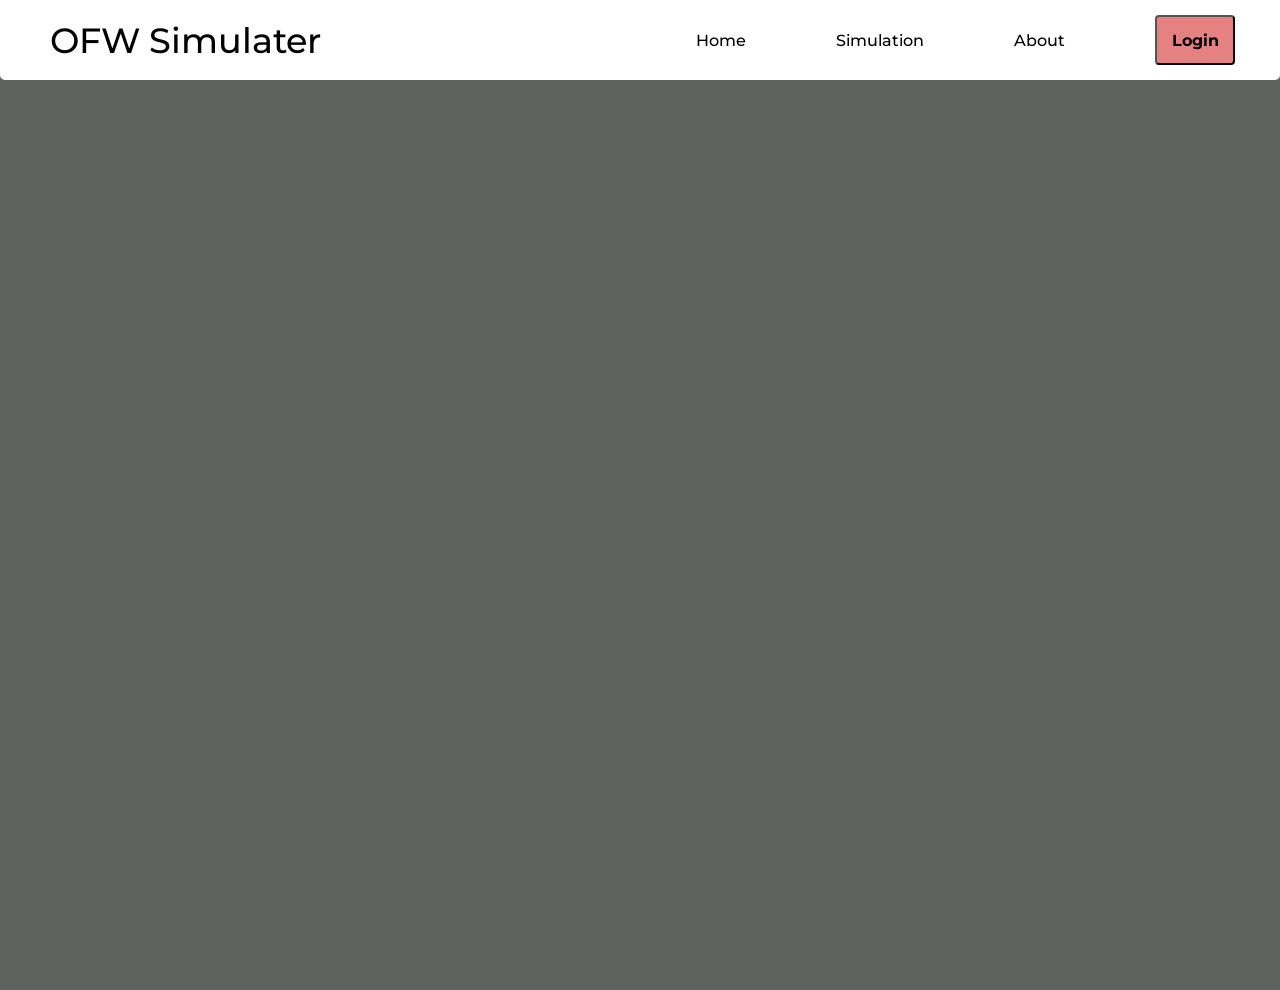
==== about.html @ eb6a1bdf "today work" ====
<!DOCTYPE html>
<html>
    <head>
        <link rel="stylesheet" href="index.css">
        <link rel="stylesheet" href="header.css">
        <link rel="stylesheet" href="login.css">

        <link rel="preconnect" href="https://fonts.googleapis.com">
        <link rel="preconnect" href="https://fonts.gstatic.com" crossorigin>
        <link href="https://fonts.googleapis.com/css2?family=Montserrat:ital,wght@0,100..900;1,100..900&display=swap" rel="stylesheet">
    </head>
    <body>
        <div class="header">
            <div class="left">
                OFW Simulater
            </div>
            <div class="right">
                <a href="index.html" class="a1"><p>Home</p></a>
                <a href="simulation.html" class="a2"><p>Simulation</p></a>
                <a href="about.html" class="a2"><p>About</p></a>
                <button onclick="togglelogin()">Login</button>
            </div>
        </div>

        <div class="login">
            <p>Login</p>
            <input type="text" placeholder="Name">
            <input type="text" placeholder="Email">
            <input type="text" placeholder="Password">
            <button onclick="togglelogin()">Enter</button>
        </div>

        <script>
            function togglelogin()
            {
                document.querySelector('.login').classList.toggle('active');
            }
            function togglemove()
            {
                document.querySelector('a1').classList.toggle('active');
                document.querySelector('a2').classList.toggle('active');
                document.querySelector('a3').classList.toggle('active');
                console.log(document.querySelector('a1').className);
            }
        </script>
    </body>
</html>
---- index.css ----
.body.active{
    filter: blur(5px);
}

body{
    margin: 0;
    height: 110vh;
    display: flex;
    justify-content: center;
    align-items: center;
    background-color: rgb(94, 99, 96);
.card{
    height: 80vh;
    width: 1400px;
    background-color: black;
    display: flex;
    box-shadow: 10px 20px 40px rgba(0, 0,0,0.9);
    border-radius: 10px;
    overflow: hidden;
    filter: blur(0px);
}
.imgbox{
    height: 80vh;
    width: 700px;
    display: inline-block;
}
.textbox{
    height: 80vh;
    width: 700px;
    display: inline;
    background-color: white;
}
.imgbox img{
    object-fit: cover;
    height: 100%;
    width: 100%;
}
.phy{
    font-family: sans-serif;
    margin-left: 60px;
    margin-top: 40px;
    font-weight: 600;
    display: flex;
    align-items: center;
}
.title{
    font-family: Montserrat;
    margin-top: 50px;
    margin-left: 55px;
    font-size: 52px;
    font-weight: 700;
}
.phy img{
    height: 20px;
    margin-right: 10px;
}
.button{
    margin-top: 30px;
    margin-left: 55px;
}
.button button{
    height: 50px;
    width: 300px;
    font-size: 30px;
    font-weight: 700;
    
    font-family: montserrat;
    background-color: rgba(214, 45, 45, 0.6);
    border: none;
    box-shadow: 10px 20px 30px rgba(0, 0,0,0.4);
    border-radius: 3px;
}
---- header.css ----
.header{
  position: fixed;
  top: 0;
  left: 0;
  right: 0;
  height: 80px;
  background-color:white;
  display: flex;
  flex-direction: row;
  justify-content: space-between;
  align-items: center;
  border-bottom-left-radius: 5px ;
  border-bottom-right-radius: 5px;
  z-index: 1000;

}
.right{
  display: flex;
  flex-direction: row;
  justify-content: space-between;
  align-items: center;
}
.right p,button{
  margin: 45px;
  font-family: Montserrat;
  font-weight: 500;
  font-size: 16px;
}
.right button{
  height: 50px;
  width: 80px;
  background-color:rgba(214, 45, 45, 0.6);
  border-radius: 4px;
  font-weight: 700;
}
.left{
  font-size: 35px;
  font-family: Montserrat;
  margin-left: 50px;
  font-weight: 500;
}
.a1,.a2,.a3{
    text-decoration: none;
    color: inherit;
}
.a1.active,.a2.active,.a3.active{
  border-bottom: 2px solid black;
}
---- login.css ----
.login.active{
    display: flex;
}
 
.login{
    display: none;
    flex-direction: column;
    align-items: center;
    position: fixed;
    height: 600px;
    width: 600px;
    background-color: white;
    border-radius: 8px;
    z-index: 1000;
}
.login input{
    margin: 20px;
    height: 50px;
    width: 400px;
    font-family:montserrat ;
    font-weight: 500;
    font-size: 18px;
    padding-left: 14px;
    background-color: rgba(0, 0, 0, 0.1);
    border: none;
    border-radius: 5px;
}
.login button{
    height: 40px;
    width: 400px;
    background-color: rgba(214, 45, 45, 0.6);
    font-family: montserrat ;
    font-size: 25px;
    font-weight: 700;
}

.login p{
    font-family: montserrat;
    font-size: 40px;
    font-weight: 700;
}
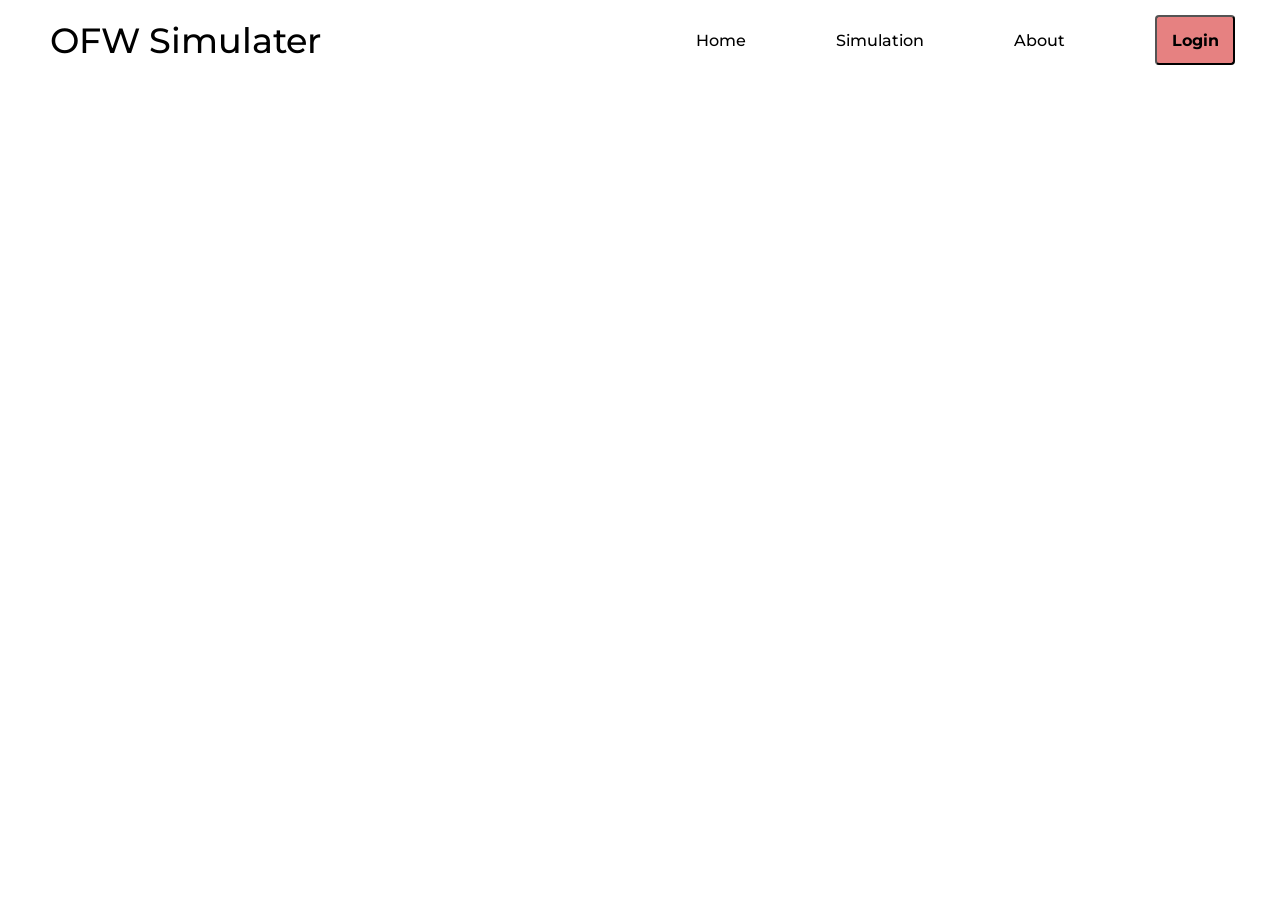
==== commit 828064ee: "simulation work" ====
--- a/about.html
+++ b/about.html
@@ -1,9 +1,10 @@
 <!DOCTYPE html>
 <html>
     <head>
-        <link rel="stylesheet" href="index.css">
+        
         <link rel="stylesheet" href="header.css">
         <link rel="stylesheet" href="login.css">
+        <link rel="stylesheet" href="about.css">
 
         <link rel="preconnect" href="https://fonts.googleapis.com">
         <link rel="preconnect" href="https://fonts.gstatic.com" crossorigin>
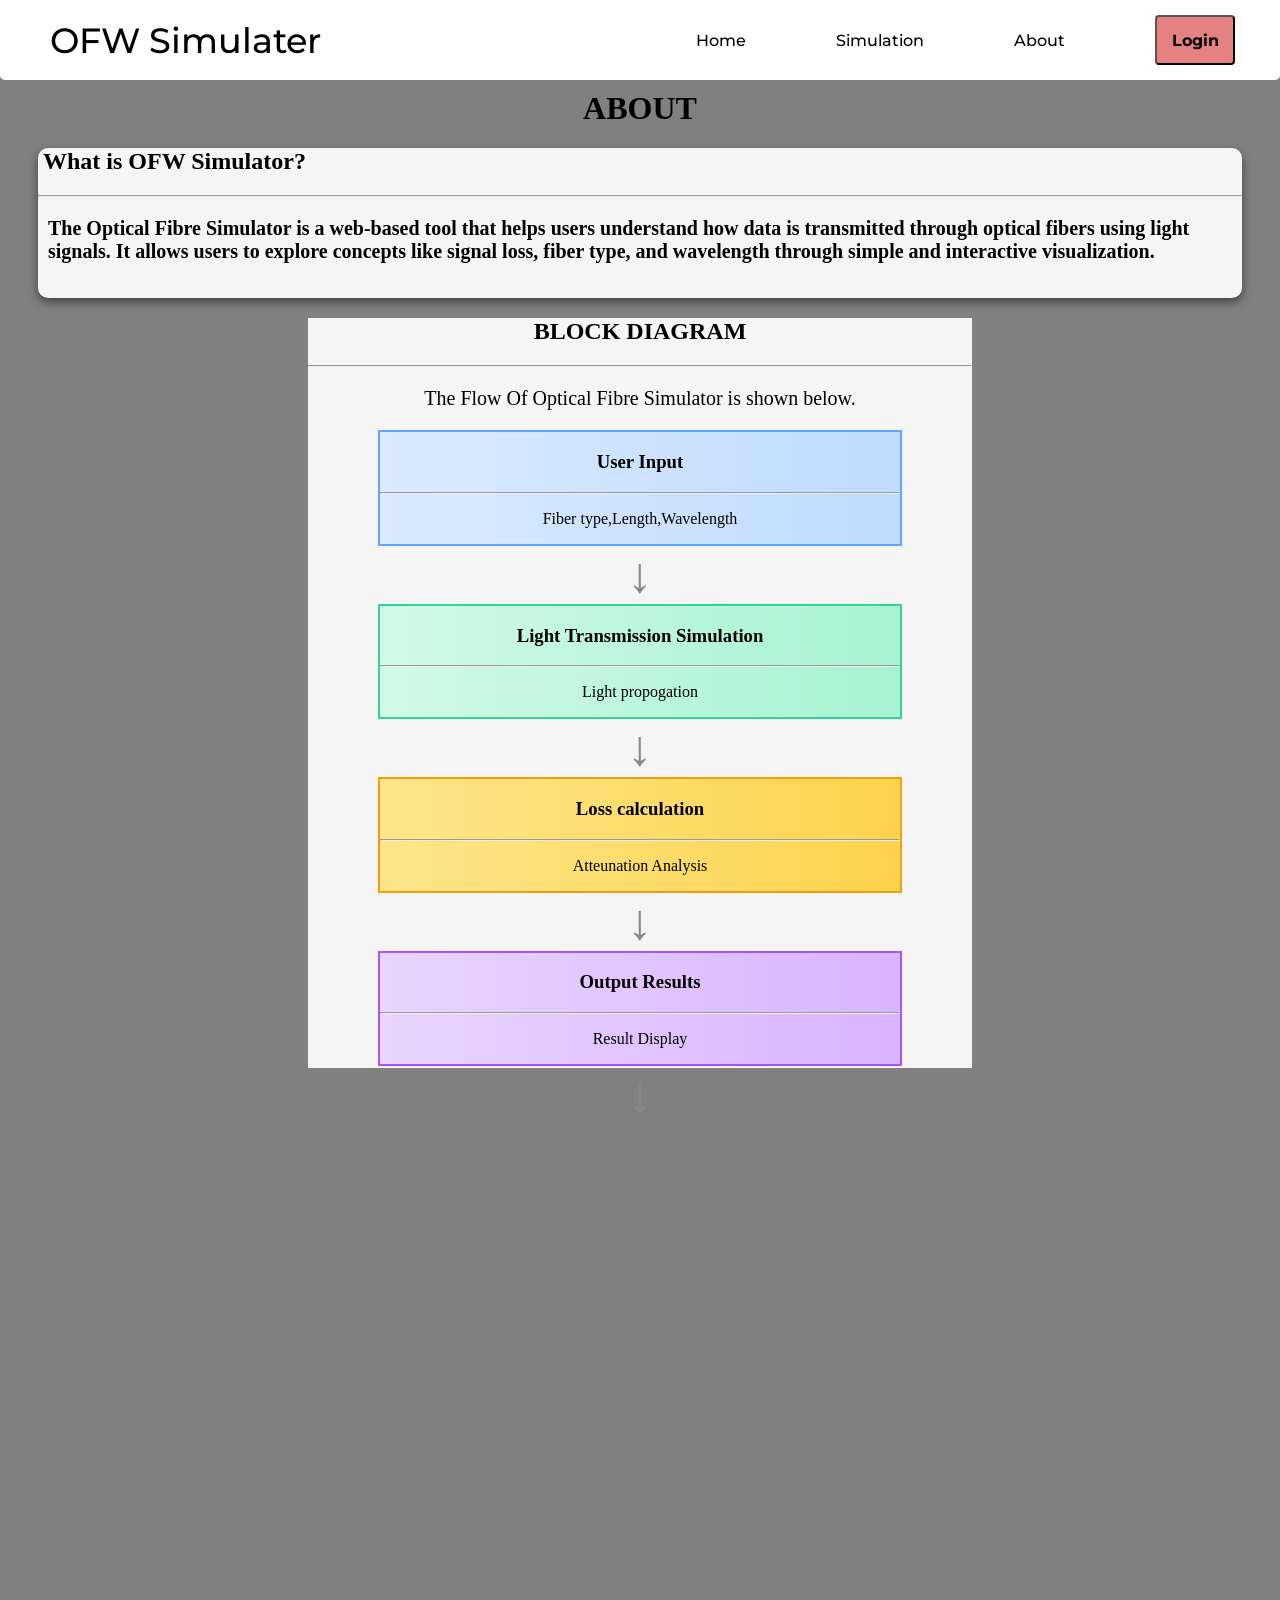
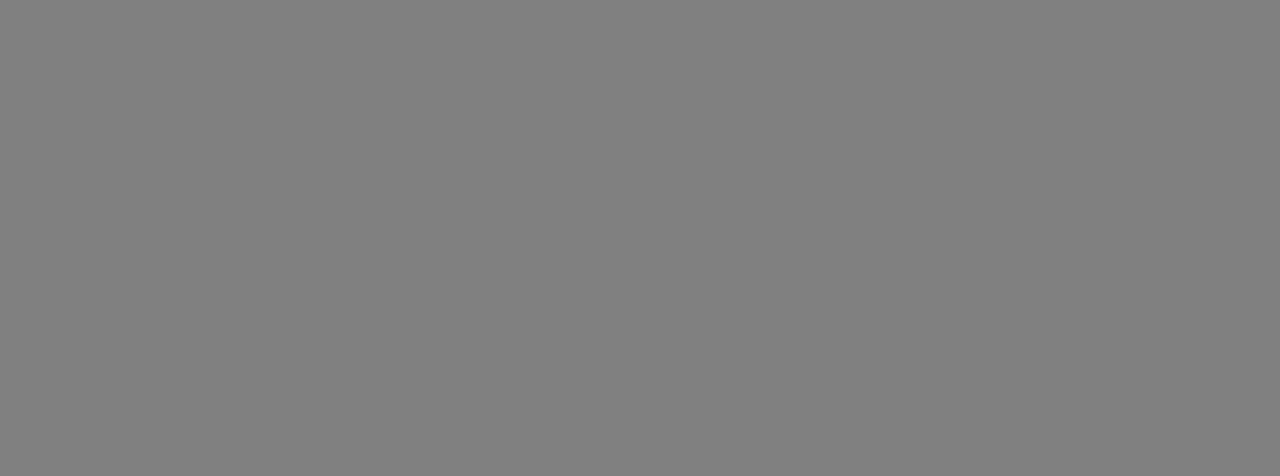
==== commit a8579dd9: "about work" ====
--- a/about.html
+++ b/about.html
@@ -22,6 +22,73 @@
                 <button onclick="togglelogin()">Login</button>
             </div>
         </div>
+        <div class="hd">
+            <center><h1>ABOUT</h1></center>
+        </div>
+        <div class="wfs">
+            <div>
+                <h2 class="w">What is OFW Simulator?</h2>
+
+            </div>
+            <hr>
+            <div class="para">
+                <p style="margin-left: 10px;">The Optical Fibre Simulator is a web-based tool that helps users understand how data is transmitted through optical fibers using light signals.
+
+It allows users to explore concepts like signal loss, fiber type, and wavelength through simple and interactive visualization.</p>
+
+            </div>
+
+        </div>
+
+        <div class="blockdiagram">
+            <center>
+            <h2>BLOCK DIAGRAM</h2><hr>
+            <p class="pa">The  Flow  Of  Optical  Fibre  Simulator  is  shown  below.</p>
+
+            </center>
+
+            <div class="block1">
+                <center>
+                    <h3>User Input</h3><hr>
+                <p>Fiber type,Length,Wavelength</p>
+                </center>
+            </div>
+            
+            <div class="arrow">
+               <center>↓</center> 
+               </div>
+               <div class="block2">
+                <center>
+                    <h3>Light Transmission Simulation</h3><hr>
+                <p>Light propogation</p>
+                </center>
+            </div>
+            
+            <div class="arrow">
+               <center>↓</center>
+            </div>
+            <div class="block3">
+                <center>
+                    <h3>Loss calculation</h3><hr>
+                <p>Atteunation Analysis</p>
+                </center>
+            </div>
+            
+            <div class="arrow">
+               <center>↓</center>
+            </div>
+            <div class="block4">
+                <center>
+                    <h3>Output Results</h3><hr>
+                <p>Result Display</p>
+                </center>
+            </div>
+            
+            <div class="arrow">
+               <center>↓</center>
+            </div>
+        </div>
+
 
         <div class="login">
             <p>Login</p>
--- a/about.css
+++ b/about.css
@@ -0,0 +1,64 @@
+body{
+    background-color: grey;
+     padding-bottom: 1000px;
+    
+
+}
+.hd{
+    margin-top: 90px;
+}
+.wfs{
+    background-color: #f5f5f5;
+    height: 150px;
+    margin-left: 30px;
+    margin-right: 30px;
+    border-radius: 10px;
+    box-shadow: 0 4px 10px rgba(0,0,0,0.5);
+
+}
+.para{
+    font-weight: bold;
+    font-size: 20px;
+    
+}
+.w{
+    margin-top: 10px;
+    margin-left: 5px;
+}
+.blockdiagram{
+    background-color: #f5f5f5;
+    margin-top: 20px;
+    height: 750px;
+    margin-left: 300px;
+    margin-right: 300px;
+
+
+}
+.pa{
+    font-size: 20px;
+}
+.block1{
+    background: linear-gradient(to right, #dbeafe, #bfdbfe);
+  border: 2px solid #60a5fa;
+  margin-left: 70px;
+  margin-right: 70px;
+}
+.arrow{
+    font-size: 50px;
+    color: #888;
+}
+.block2{
+    background: linear-gradient(to right, #d1fae5, #a7f3d0);
+  border: 2px solid #34d399;
+  margin-left: 70px;
+  margin-right: 70px;}
+.block3{
+    background: linear-gradient(to right, #fde68a, #fcd34d);
+  border: 2px solid #f59e0b;
+  margin-left: 70px;
+  margin-right: 70px;}
+.block4{
+    background: linear-gradient(to right, #e9d5ff, #d8b4fe);
+  border: 2px solid #a855f7;
+  margin-left: 70px;
+  margin-right: 70px;}  
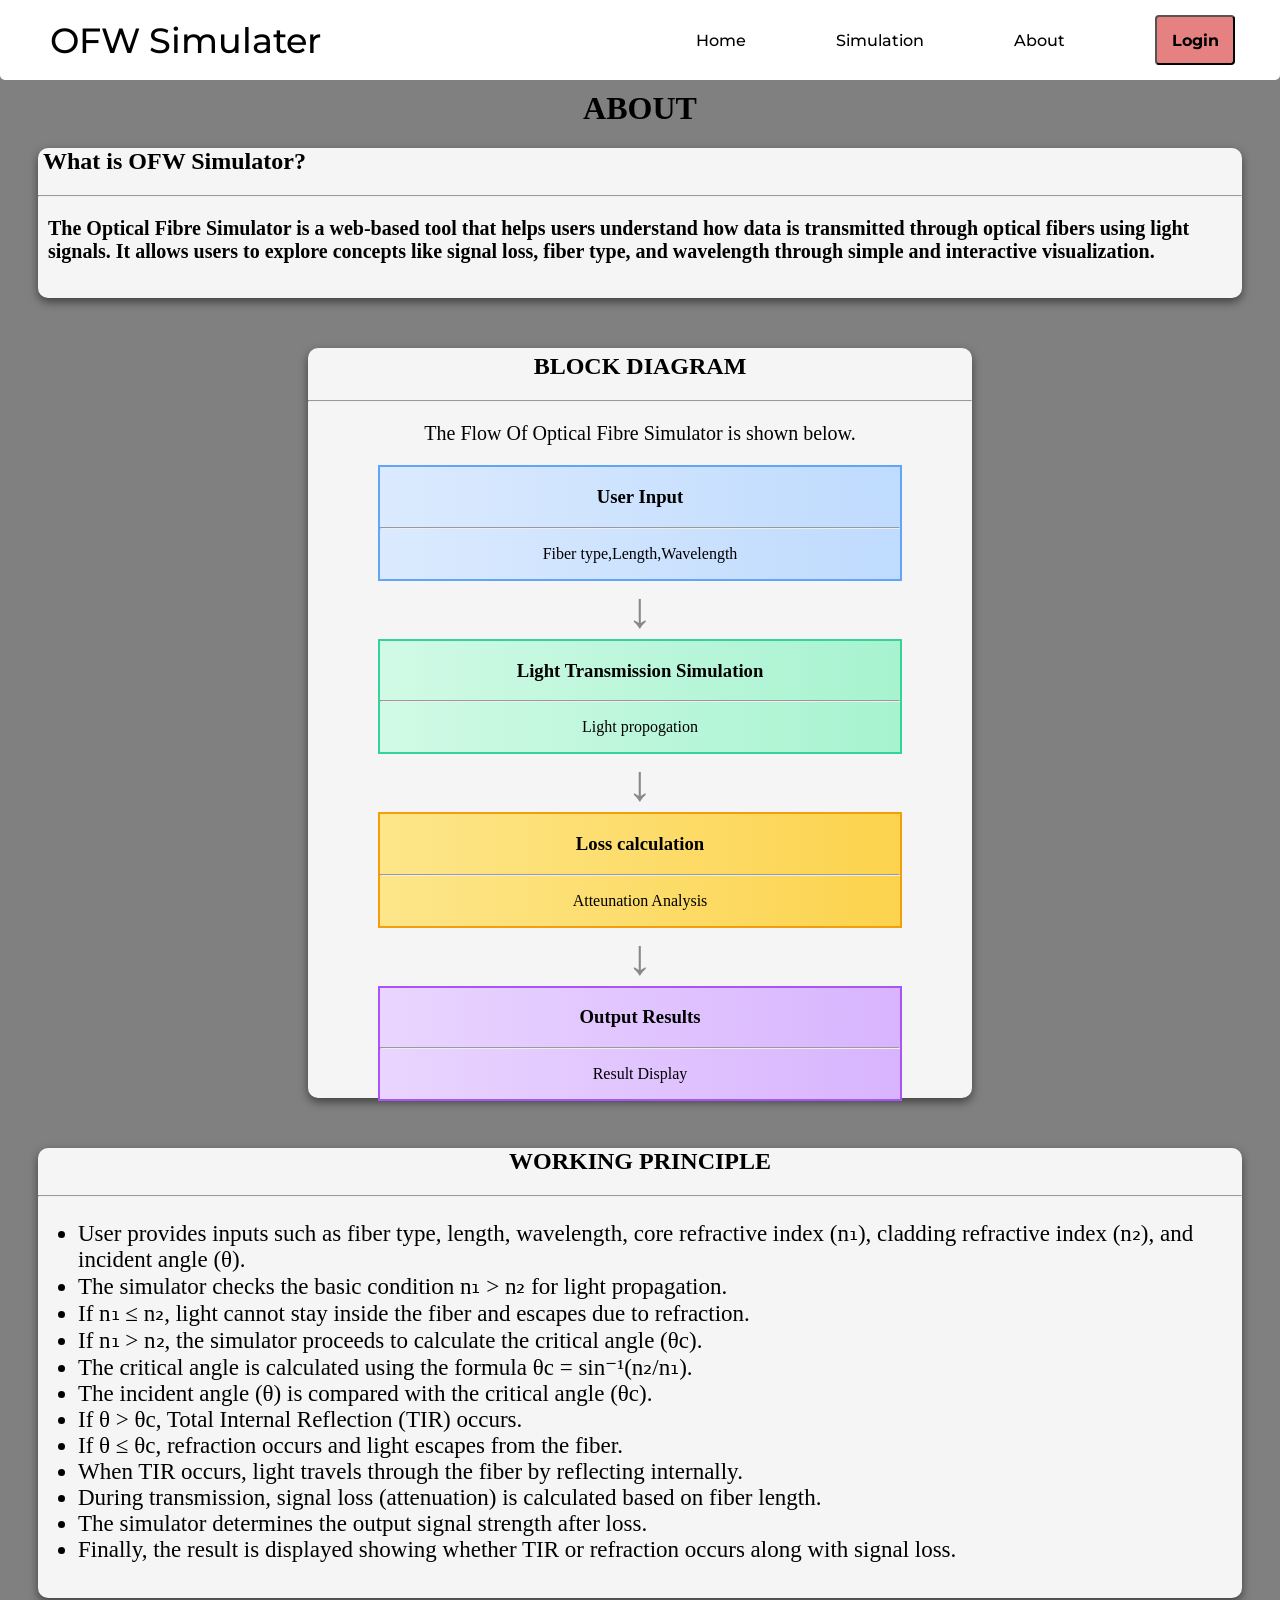
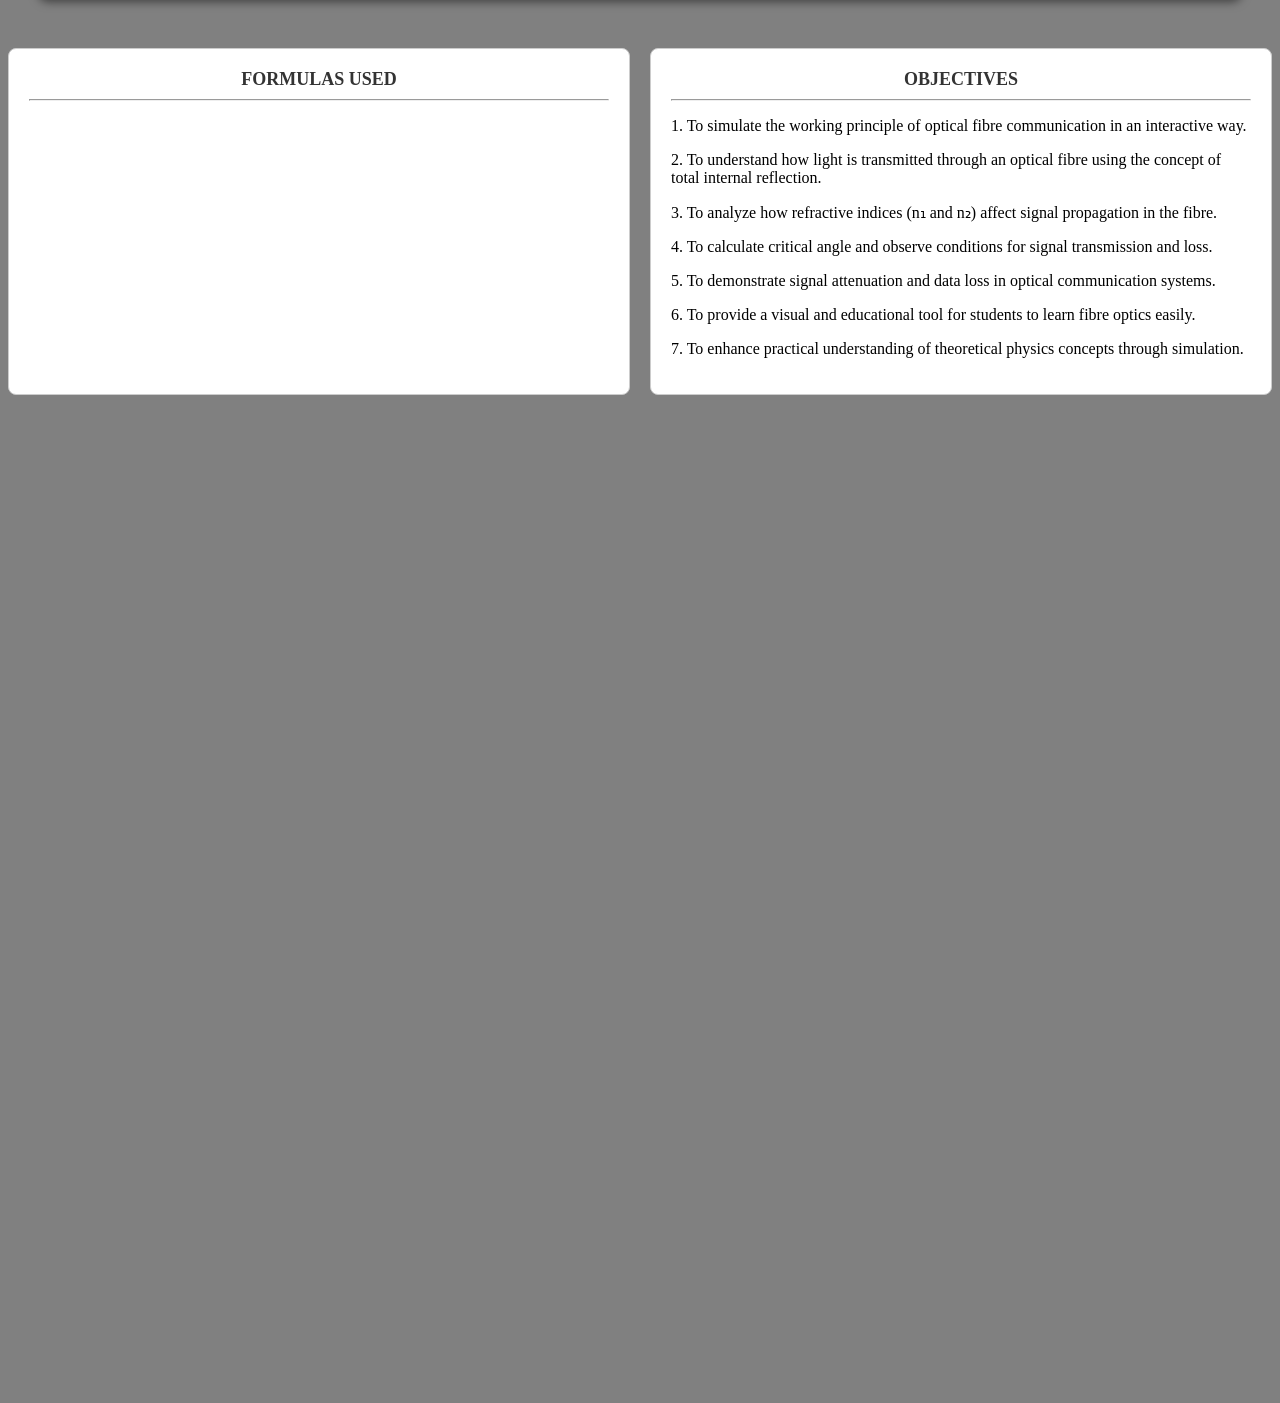
==== commit 41e9d718: "today work" ====
--- a/about.html
+++ b/about.html
@@ -42,7 +42,7 @@
 
         <div class="blockdiagram">
             <center>
-            <h2>BLOCK DIAGRAM</h2><hr>
+            <h2 style="padding-top: 5px;">BLOCK DIAGRAM</h2><hr>
             <p class="pa">The  Flow  Of  Optical  Fibre  Simulator  is  shown  below.</p>
 
             </center>
@@ -83,11 +83,64 @@
                 <p>Result Display</p>
                 </center>
             </div>
-            
-            <div class="arrow">
-               <center>↓</center>
+        </div>
+        <div class="wp">
+            <div>
+            <center>
+            <h2>WORKING PRINCIPLE</h2>
+            <hr>
+            </center>
+
+            </div>
+    <div >
+        <ul class="wpc">
+        <li>User provides inputs such as fiber type, length, wavelength, core refractive index (n₁), cladding refractive index (n₂), and incident angle (θ).</li>
+
+        <li>The simulator checks the basic condition n₁ > n₂ for light propagation.</li>
+
+        <li>If n₁ ≤ n₂, light cannot stay inside the fiber and escapes due to refraction.</li>
+
+        <li>If n₁ > n₂, the simulator proceeds to calculate the critical angle (θc).</li>
+
+        <li>The critical angle is calculated using the formula θc = sin⁻¹(n₂/n₁).</li>
+
+        <li>The incident angle (θ) is compared with the critical angle (θc).</li>
+
+        <li>If θ > θc, Total Internal Reflection (TIR) occurs.</li>
+
+       <li>If θ ≤ θc, refraction occurs and light escapes from the fiber.</li>
+
+       <li>When TIR occurs, light travels through the fiber by reflecting internally.</li>
+
+       <li>During transmission, signal loss (attenuation) is calculated based on fiber length.</li>
+
+      <li>The simulator determines the output signal strength after loss.</li>
+
+      <li>Finally, the result is displayed showing whether TIR or refraction occurs along with signal loss.</li>
+</ul>
             </div>
         </div>
+
+        <div class="parent">
+   <div class="panel">
+    <div class="title"><center>FORMULAS USED</center><hr></div>
+    <div class="content">
+      <!-- Your content here -->
+    </div>
+  </div>
+  <div class="panel">
+    <div class="title"><center>OBJECTIVES</center><hr></div>
+    <div class="content">
+      <p>1. To simulate the working principle of optical fibre communication in an interactive way.</p>
+<p>2. To understand how light is transmitted through an optical fibre using the concept of total internal reflection.</p>
+<p>3. To analyze how refractive indices (n₁ and n₂) affect signal propagation in the fibre.</p>
+<p>4. To calculate critical angle and observe conditions for signal transmission and loss.</p>
+<p>5. To demonstrate signal attenuation and data loss in optical communication systems.</p>
+<p>6. To provide a visual and educational tool for students to learn fibre optics easily.</p>
+<p>7. To enhance practical understanding of theoretical physics concepts through simulation.</p>
+    </div>
+  </div>
+</div>
 
 
         <div class="login">
--- a/about.css
+++ b/about.css
@@ -27,10 +27,12 @@
 }
 .blockdiagram{
     background-color: #f5f5f5;
-    margin-top: 20px;
+    margin-top: 50px;
     height: 750px;
     margin-left: 300px;
     margin-right: 300px;
+    border-radius: 10px;
+     box-shadow: 0 4px 10px rgba(0,0,0,0.5);
 
 
 }
@@ -61,4 +63,69 @@
     background: linear-gradient(to right, #e9d5ff, #d8b4fe);
   border: 2px solid #a855f7;
   margin-left: 70px;
-  margin-right: 70px;}  +  margin-right: 70px;}  
+  .wp{
+    background-color: #f5f5f5;
+    height: 450px;
+     margin-left: 30px;
+    margin-right: 30px;
+    border-radius: 10px;
+    margin-top: 50px;
+    box-shadow: 0 4px 10px rgba(0,0,0,0.5);
+  }
+  .wpc{
+    font-size: 23px;
+  }
+  .formulas{
+    background-color: #f5f5f5;
+    height: 450px;
+     margin-left: 30px;
+    margin-right: 30px;
+    margin-top: 50px;
+    width: 500px;
+    display: inline-block;
+    border-radius: 10px;
+    box-shadow: 0 4px 10px rgba(0,0,0,0.5);
+    
+  }
+  .objectives{
+    display: inline-block;
+    background-color: #f5f5f5;
+    height: 450px;
+    width: 900px;
+    border-radius: 10px;
+    box-shadow: 0 4px 10px rgba(0,0,0,0.5);
+    
+  }
+  .parent {
+  display: flex;           /* Key: enables flexbox */
+  gap: 20px;              /* Space between panels, like in your image */
+  /* Optional: full width */
+  width: 100%;
+}
+
+.panel {
+  flex: 1;                /* Equal width for both panels */
+  border: 1px solid #ccc; /* Matches the light gray borders in image */
+  border-radius: 8px;     /* Rounded corners like image */
+  padding: 20px;          /* Inner spacing */
+  background: white;      /* White panels on any background */
+}
+
+.title {
+  font-weight: bold;
+  font-size: 18px;
+  margin-bottom: 15px;
+  color: #333;            /* Dark text like image */
+}
+
+.content {
+  min-height: 200px;      /* Optional: minimum height to match empty state */
+}
+.parent{
+    margin-top: 50px;
+}
+.obj{
+    width: 70px;
+    height: 30px;
+}
